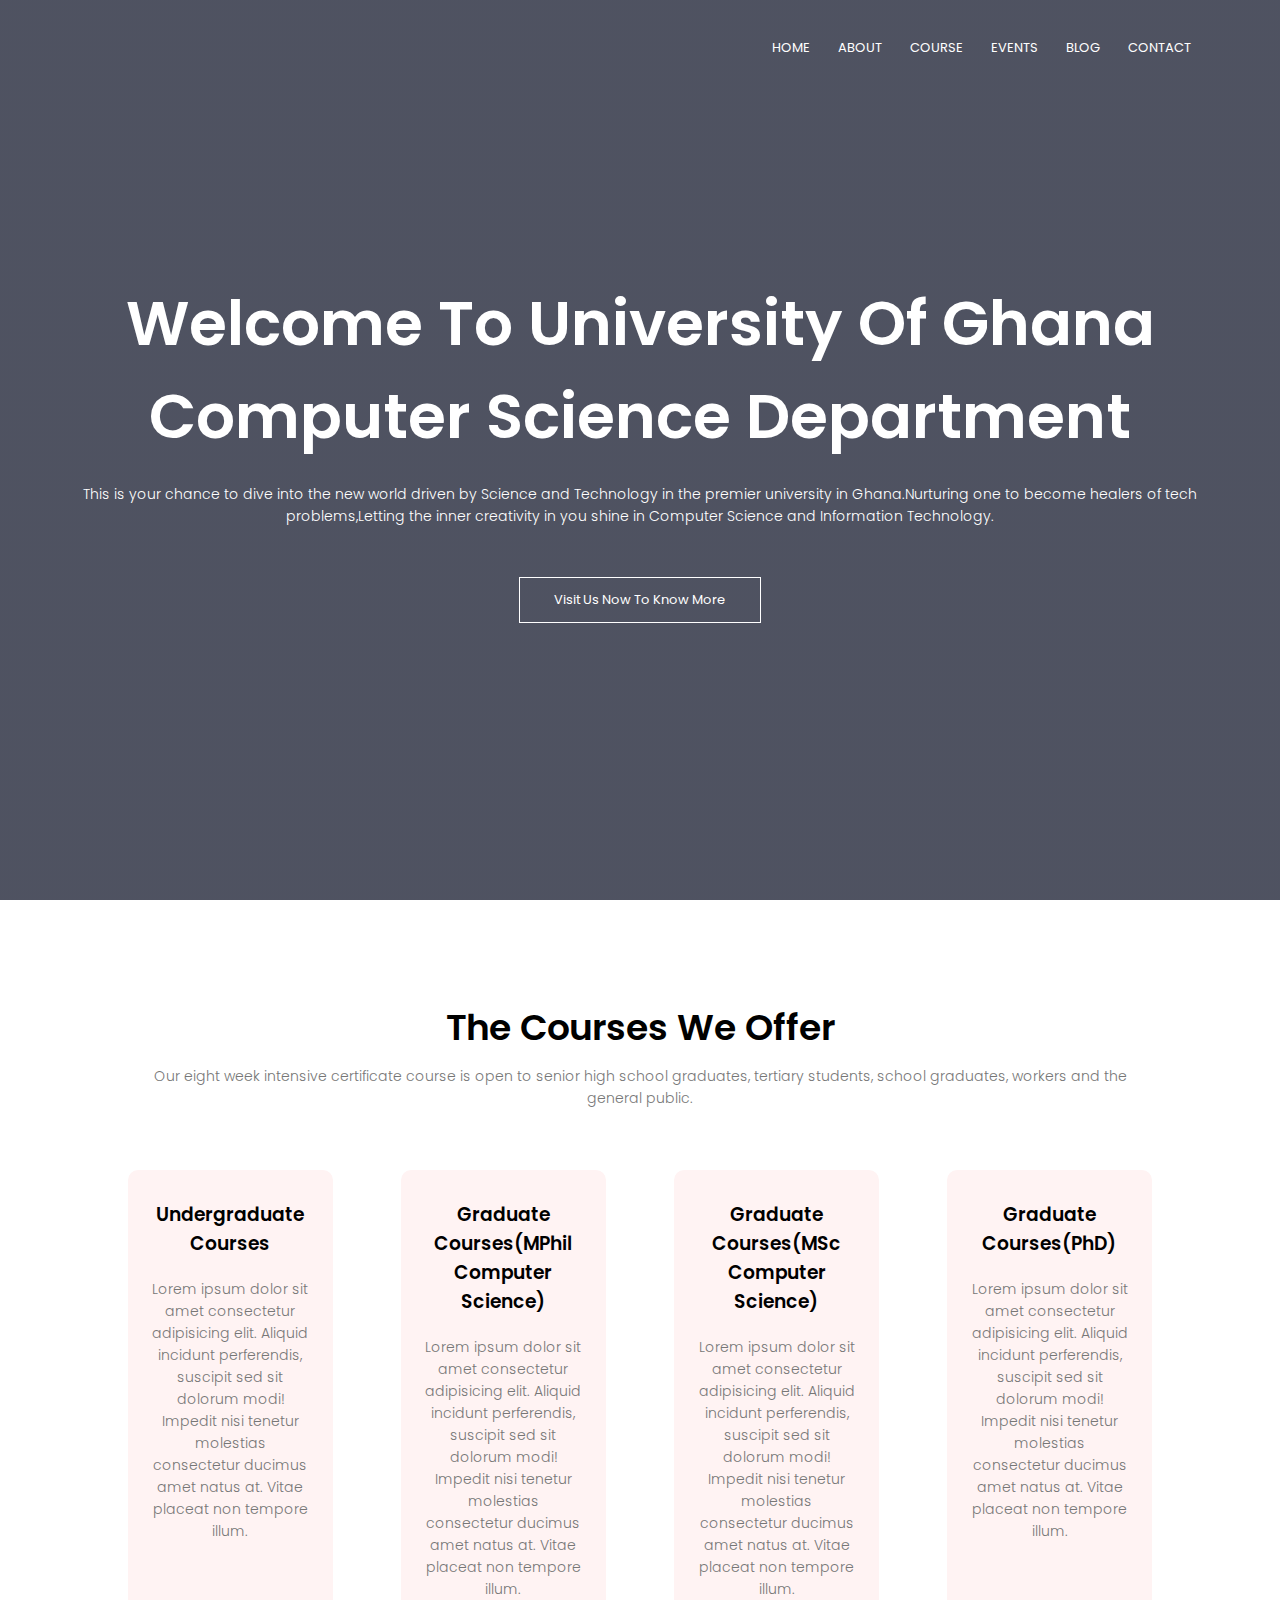
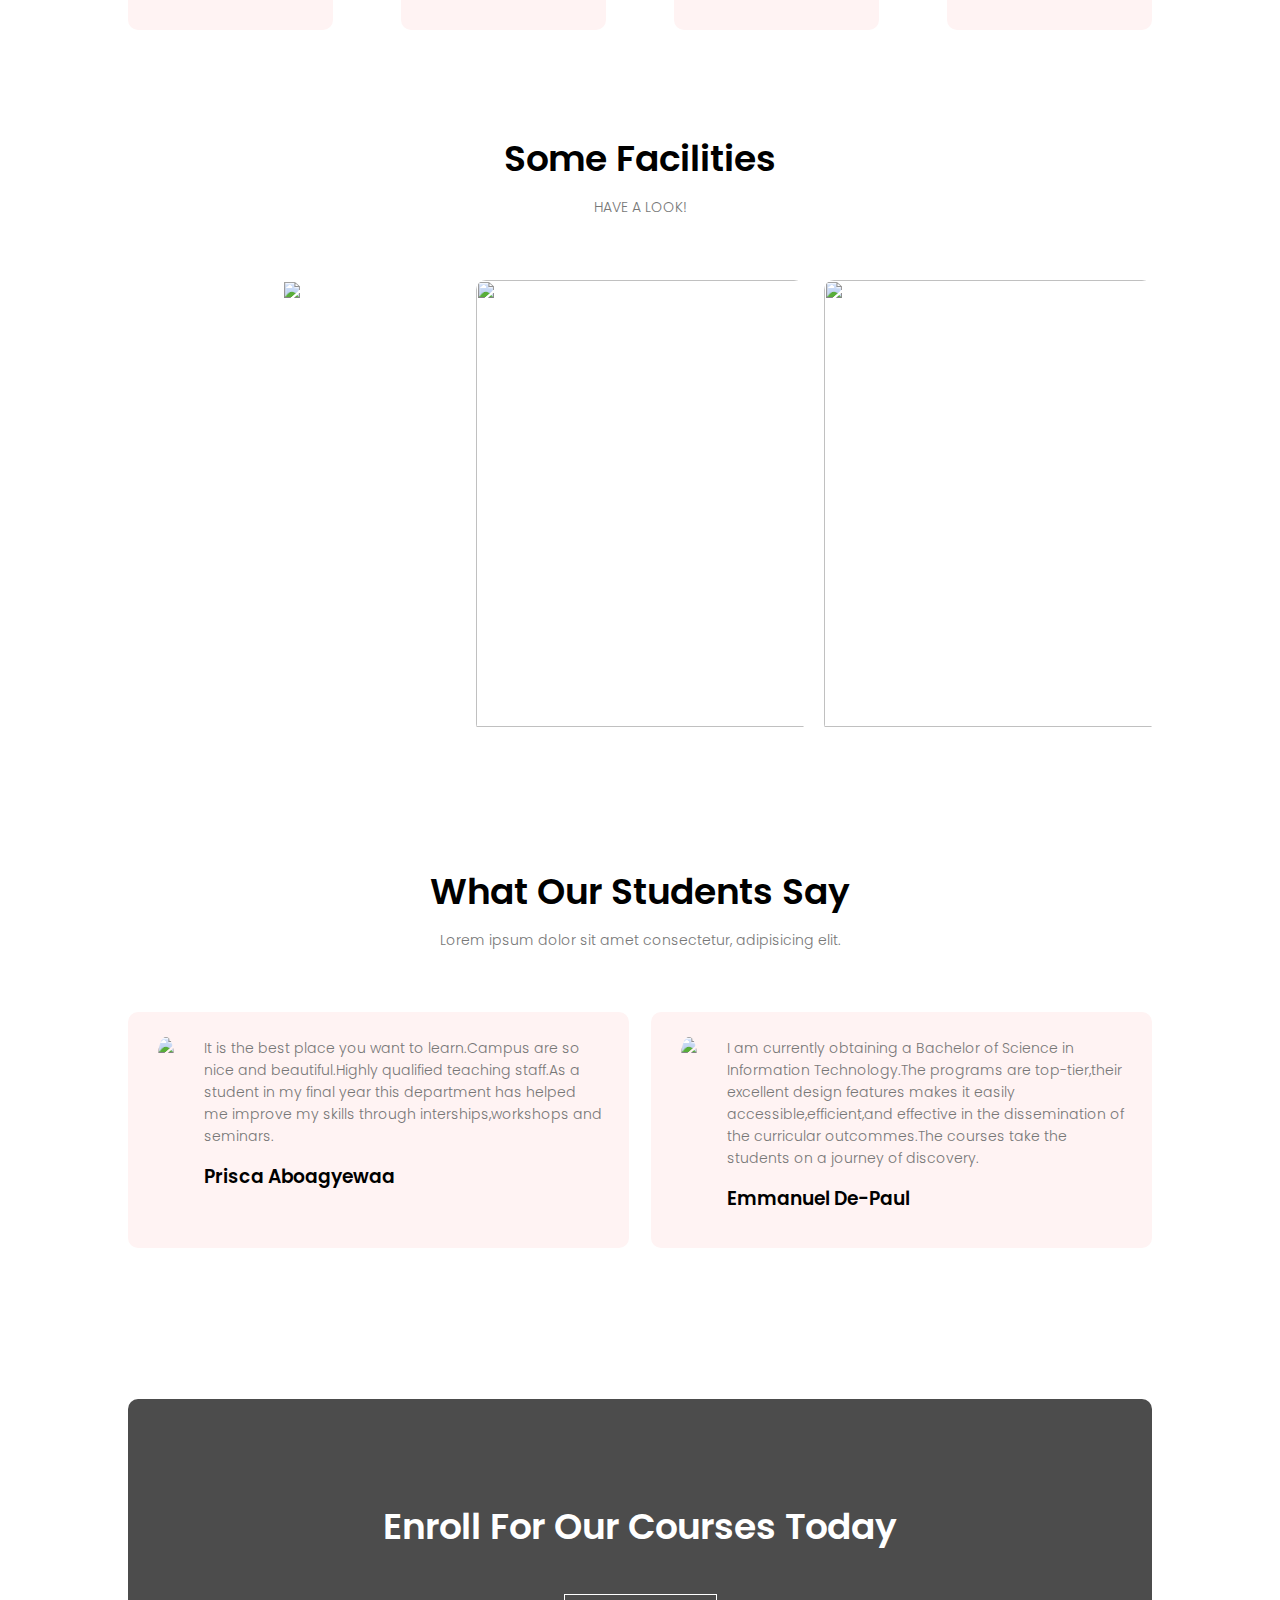
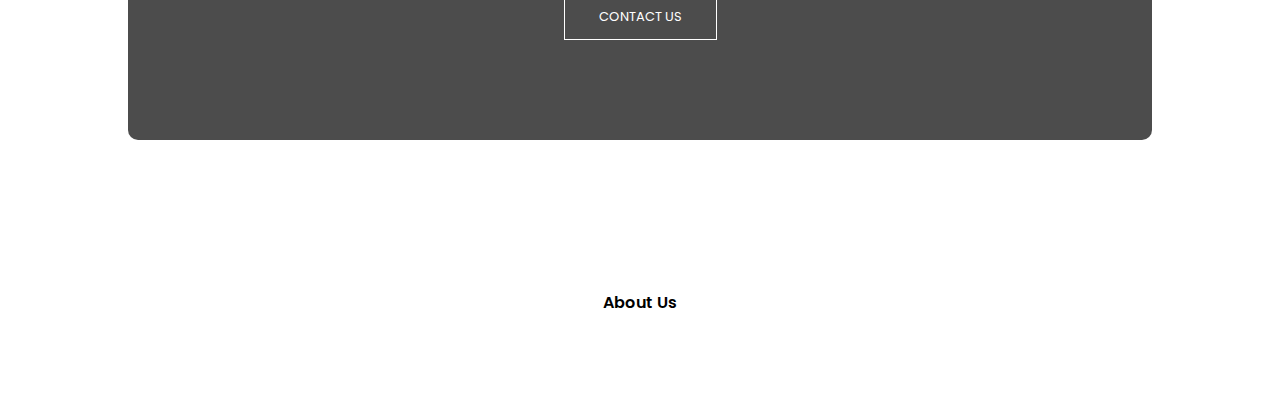
==== about.html @ a9520d4b "added a homepage" ====
<!DOCTYPE html>
<html lang="en">
<head>
    <meta charset="UTF-8">
    <meta name="viewport" content="width=device-width, initial-scale=1.0">
    <title>Homepage</title>
    <link rel="stylesheet" href="style.css">
    <link rel="preconnect" href="https://fonts.googleapis.com">
<link rel="preconnect" href="https://fonts.gstatic.com" crossorigin>
<link href="https://fonts.googleapis.com/css2?family=Poppins:wght@100;200;300;400;600;700&display=swap" rel="stylesheet">
<link rel="stylesheet" href="font-awesome-4.7.0/css/font-awesome.min.css">
</head>
<body>
<section class="header">
    <nav>
        <a href="index.html"><img src="https://dcs.ug.edu.gh/img/comScience_logo.png" title style="width:400px" ></a>
        <div class="nav-links">
            <ul>
                <li><a href="">HOME</a></li>
                <li><a href="">ABOUT</a></li>
                <li><a href="">COURSE</a></li>
                <li><a href="">EVENTS</a></li>
                <li><a href="">BLOG</a></li>
                <li><a href="">CONTACT</a></li>
            </ul>

        </div>
    </nav>
<div class="text-box">
    <h1>Welcome To University Of Ghana Computer Science Department</h1>
    <P>This is your chance to dive into the new world driven by Science and Technology in the premier university in Ghana.Nurturing one to become healers of tech problems,Letting the inner creativity in you shine in Computer Science and Information Technology.
    </P>
    <a href="" class="hero-btn">Visit Us Now To Know More</a>
</div>
</section>

<section class="course">
<h1>The Courses We Offer</h1>
<p> Our eight week intensive certificate course is open to senior high school graduates, tertiary students, school graduates, workers and the general public.</p>

<div class="row">
   <div class="course-col">
   <h3>Undergraduate Courses</h3>
   <p>Lorem ipsum dolor sit amet consectetur adipisicing elit. Aliquid incidunt perferendis, suscipit sed sit dolorum modi! Impedit nisi tenetur molestias consectetur ducimus amet natus at. Vitae placeat non tempore illum.</p>
</div>
<div class="course-col">
    <h3>Graduate Courses(MPhil Computer Science)</h3>
    <p>Lorem ipsum dolor sit amet consectetur adipisicing elit. Aliquid incidunt perferendis, suscipit sed sit dolorum modi! Impedit nisi tenetur molestias consectetur ducimus amet natus at. Vitae placeat non tempore illum.</p>
</div>
<div class="course-col">
    <h3>Graduate Courses(MSc Computer Science)</h3>
    <p>Lorem ipsum dolor sit amet consectetur adipisicing elit. Aliquid incidunt perferendis, suscipit sed sit dolorum modi! Impedit nisi tenetur molestias consectetur ducimus amet natus at. Vitae placeat non tempore illum.</p>
</div> 
<div class="course-col">
    <h3>Graduate Courses(PhD)</h3>
    <p>Lorem ipsum dolor sit amet consectetur adipisicing elit. Aliquid incidunt perferendis, suscipit sed sit dolorum modi! Impedit nisi tenetur molestias consectetur ducimus amet natus at. Vitae placeat non tempore illum.</p>
</div>

</div>

</section>

<section class="facilities">
    <h1>Some Facilities</h1>
    <p>HAVE A LOOK!</p>

    <div class="row">
    <div class="facilities-col">
        <img src="https://www.york.ac.uk/media/york-virtual-visit/departments/compsci-360-thumb-3.jpg">      
        <div class="layer">
        <h3>Modern IT LAB</h3>
        </div>
    </div>
        <div class="facilities-col">
            <img src="https://lh3.googleusercontent.com/p/AF1QipNQ2-kBi20TlKJVLBk-f9S_QU9PWYm1K0mdx1Es=s1600-w400" width="725" height="447">      
            <div class="layer">
            <h3>COMPUTER SCIENCE DEPARTMENT</h3>
            </div>
   </div>
         <div class="facilities-col">
         <img src="https://upload.wikimedia.org/wikipedia/commons/1/1a/Curtis_Lecture_Halls_interior_view3_empty_class.jpg" width="725" height="447">      
         <div class="layer">
         <h3>LECTURE HALL</h3>
         </div>
     </div>
    </div> 
</section>

<section class="testimonials">
<h1>What Our Students Say</h1>
<p>Lorem ipsum dolor sit amet consectetur, adipisicing elit.</p>

<div class="row">
    <div class="testimonials-col">
    <img src="https://educationnewscanada.com/images_news/id_news_0_20210901010941_612fb7d13c095.jpg">
    <div>
    <P> It is the best place you want to learn.Campus are so nice and beautiful.Highly qualified teaching staff.As a student in my final year this department has helped me improve my skills through interships,workshops and seminars.</P>
    <h3>Prisca Aboagyewaa</h3>
    <i class="fa fa-star"  aria-hidden="true"></i>
    <i class="fa fa-star" aria-hidden="true"></i>
    <i class="fa fa-star"></i>
    <i class="fa fa-star"></i>
    <i class="fa fa-star-o"></i>
        
    </div>
    </div>

    <div class="testimonials-col">
        <img src="https://c8.alamy.com/comp/2GB58JB/end-of-coronavirus-pandemic-excited-black-teenager-taking-off-face-mask-gesturing-thumbs-up-over-blue-background-2GB58JB.jpg">
        <div>
        <P>I am currently obtaining a Bachelor of Science in Information Technology.The programs are top-tier,their excellent design features makes it easily accessible,efficient,and effective in the dissemination of the curricular outcommes.The courses take the students on a journey of discovery.</P>
        <h3>Emmanuel De-Paul</h3>
        <i class="fa fa-star"></i>
        <i class="fa fa-star"></i>
        <i class="fa fa-star"></i>
        <i class="fa fa-star"></i>
        <i class="fa fa-star-half-o"></i>
        
        </div>
        </div>
</div>
</section>

<section class="cta">
<h1>Enroll For Our Courses Today</h1>
<a href="" class="hero-btn">CONTACT US</a>
</section>

<section class="footer">
    <h4>About Us</h4>
    <P></P>
    <div class="icons">
       <a href="" ><i class="fa fa-facebook"></i></a>
       <a href="https://twitter.com/dcs_ug?t=bxu60SPQaxRmIq5wXFxP_A&s=09" ><i class="fa fa-twitter"></i></a>
       <a href="https://www.instagram.com/compssa_uog/?igshid=NGVhN2U2NjQ0Yg%3D%3D" ><i class="fa fa-instagram"></i></a>
       <a href="" ><i class="fa fa-linkedin"></i></a>
    </div>
</section>




</body>

</body>
</html>
---- style.css ----
*{
    margin: 0;
    padding: 0%;
    font-family: 'Poppins', sans-serif;
}
.header{
    min-height: 100vh;
    width: 100%;
    background-image: linear-gradient(rgba(4,9,30,0.7),rgba(4,9,30,0.7)),url(https://media.premiumtimesng.com/wp-content/files/2019/10/University-of-Ghana.jpg);
    background-position: center ;
    background-size: cover;
    position: relative;
} 
nav{
    display: flex;
    padding: 2% 6%;
    justify-content: space-between;
    align-items: center;
}
.nav-links{
    flex: 1;
    text-align: right;
}
.nav-links ul li{
    list-style: none;
    display: inline-block;
    padding: 8px 12px;
    position: relative;
}
.nav-links ul li a{
    color: white;
    text-decoration: none;
    font-size: 13px;


}
.nav-links ul li::after{
    content: '';
    width: 0%;
    height: 2px;
    background: #f44336;
    display: block;
    margin: auto;
    transition: 0.5s;
}
.nav-links ul li:hover::after{
    width: 100%;

}
.text-box{
    width: 90%;
    color: #fff;
    position: absolute;
    top: 50%;
    left: 50%;
    transform: translate(-50%,-50%);
    text-align: center;

}
.text-box h1{
    font-size: 62px;
}
.text-box p{
    margin: 10px 0 40px;
    font-size: 14px;
    color: #fff;
}
.hero-btn{
    display: inline-block;
    text-decoration: none;
    color: #fff;
    border: 1px solid #fff;
    padding: 12px 34px;
    font-size: 13px;
    background: transparent;
    position: relative;
    cursor: pointer;
}
.hero-btn:hover{
    border: 1px solid #f44336;
    background: #f44336;
    transition: 1s;
}

.course{
    width: 80%;
    margin: auto;
    text-align: center;
    padding-top: 100px ;
}
h1{
    font-size: 36px;
    font-weight: 600;
}
p{
    color: #777;
    font-size: 14px;
    font-weight: 300;
    line-height: 22px;
    padding: 10px;
}
.row{
     margin-top: 5%;
     display: flex;
     justify-content: space-between;
}
.course-col{
    flex-basis: 20%;
    background: #fff3f3;
    border-radius: 10px;
    margin-bottom: 5%;
    padding: 20px 12px;
    box-sizing: border-box;
    transition: 0.5s;
}
h3{
   text-align: center;
   font-weight: 600;
   margin: 10px 0; 
}
.course-col:hover{
box-shadow: 0 0 20px 0px rgba(0,0,0,0.2);
}
.facilities{
    width:80%;
    margin: auto;
    text-align: center;
    padding-top: 50px;
}
.facilities-col{
    flex-basis: 32%;
    border-radius: 10px;
    margin-bottom: 30px;
    position: relative;
    overflow: hidden;

}
.facilities-col image{
    width: 100%;
    height: 100%;
}
.layer{
    background: transparent;
    height: 100%;
    width: 100%;
    position: absolute;
    top: 0;
    left: 0%;
    transition: 0.5s; 
}
.layer:hover{
    background: rgba(226,0,0,0.7);
}
.layer h3{
    width: 100%;
    font-weight: 500;
    color: #fff;
    font-size: 26px;
    bottom: 0;
    left: 50%;
    transform: translateX(-50%);
    position: absolute;
    opacity: 0;
    transition: 0.5s ;
}
.layer:hover h3{
bottom: 49%;
opacity: 1;
}
.testimonials{
    width: 80%;
    margin: auto;
    padding-top: 100px;
    text-align: center;

}
.testimonials-col{
    flex-basis: 44%;
    border-radius: 10px;
    margin-bottom: 5%;
    text-align: left;
    background: #fff3f3;
    padding: 25px;
    cursor: pointer;
    display: flex;
}
.testimonials-col img{
    height: 40px;
    margin-left: 5px;
    margin-right: 30px;
    border-radius: 50%;
}
.testimonials-col p{
    padding: 0%;
}
.testimonials-col h3{
    margin-top: 15px;
    text-align: left;
}
.testimonials-col .fa{
    color: #f44336;
}
.cta{
    margin: 100px auto;
    width: 80%;
    background-image: linear-gradient(rgba(0,0,0,0.7),rgba(0,0,0,0.7)),url(https://acity.edu.gh/study/images/computer-science-engineering.jpg);
    background-position: center;
    background-size: cover;
    border-radius: 10px;
    text-align: center;
    padding: 100px 0;
}
.cta h1{
    color: #fff;
    margin-bottom: 40px;
    padding: 0;
}
.footer{
    width: 100%;
    text-align: center;
    padding: 30px 0;
}
.footer h4{
    margin-bottom: 25px;
    margin-top: 20px;
    font-weight: 600;
}
.icons .fa{
    color: #f44336;
    margin: 0 13px;
    cursor: pointer;
    padding: 18px 0;

}
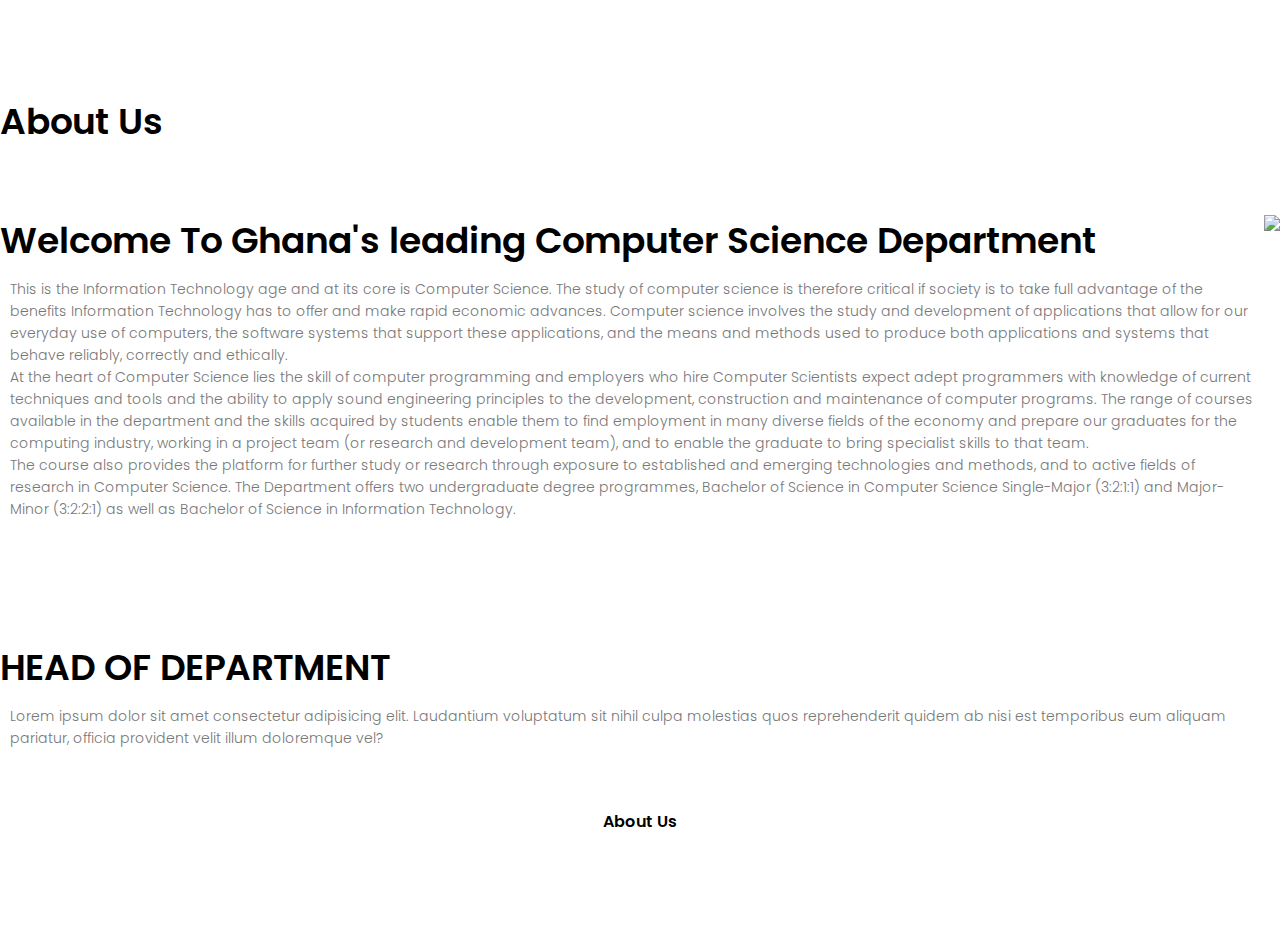
==== commit 2bd6f534: "an about page" ====
--- a/about.html
+++ b/about.html
@@ -11,120 +11,56 @@
 <link rel="stylesheet" href="font-awesome-4.7.0/css/font-awesome.min.css">
 </head>
 <body>
-<section class="header">
+<section class="sub-header">
     <nav>
         <a href="index.html"><img src="https://dcs.ug.edu.gh/img/comScience_logo.png" title style="width:400px" ></a>
         <div class="nav-links">
             <ul>
-                <li><a href="">HOME</a></li>
-                <li><a href="">ABOUT</a></li>
-                <li><a href="">COURSE</a></li>
+                <li><a href="index.html">HOME</a></li>
+                <li><a href="about.html">ABOUT</a></li>
+                <li><a href="course.html">COURSE</a></li>
                 <li><a href="">EVENTS</a></li>
-                <li><a href="">BLOG</a></li>
-                <li><a href="">CONTACT</a></li>
+                <li><a href="blog.html">BLOG</a></li>
+                <li><a href="contact.html">CONTACT</a></li>
             </ul>
 
         </div>
     </nav>
-<div class="text-box">
-    <h1>Welcome To University Of Ghana Computer Science Department</h1>
-    <P>This is your chance to dive into the new world driven by Science and Technology in the premier university in Ghana.Nurturing one to become healers of tech problems,Letting the inner creativity in you shine in Computer Science and Information Technology.
-    </P>
-    <a href="" class="hero-btn">Visit Us Now To Know More</a>
-</div>
+<h1>About Us</h1>
 </section>
 
-<section class="course">
-<h1>The Courses We Offer</h1>
-<p> Our eight week intensive certificate course is open to senior high school graduates, tertiary students, school graduates, workers and the general public.</p>
+<section class="about-us">
+<div class="row">
+    <div class="about-col">
+        <h1>Welcome To Ghana's leading Computer Science Department</h1>
+        <p>This is the Information Technology age and at its core is Computer Science. The study of computer science is therefore critical if society is to take full advantage of the benefits Information Technology has to offer and make rapid economic advances. Computer science involves the study and development of applications that allow for our everyday use of computers, the software systems that support these applications, and the means and methods used to produce both applications and systems that behave reliably, correctly and ethically.<br> At the heart of Computer Science lies the skill of computer programming and employers who hire Computer Scientists expect adept programmers with knowledge of current techniques and tools and the ability to apply sound engineering principles to the development, construction and maintenance of computer programs.
 
+            The range of courses available in the department and the skills acquired by students enable them to find employment in many diverse fields of the economy and prepare our graduates for the computing industry, working in a project team (or research and development team), and to enable the graduate to bring specialist skills to that team.<br> The course also provides the platform for further study or research through exposure to established and emerging technologies and methods, and to active fields of research in Computer Science.
+            
+            The Department offers two undergraduate degree programmes, Bachelor of Science in Computer Science Single-Major (3:2:1:1) and Major-Minor (3:2:2:1) as well as Bachelor of Science in Information Technology.</p>
+        <a href="" class="hero-btn red-btn">EXPLORE NOW</a>
+    </div>
+    <div class="about-col">
+    <img src="https://dcs.ug.edu.gh/img/gallery/PHOTO-2019-03-04-14-42-37.jpg">
+    </div>
+</div>
 <div class="row">
-   <div class="course-col">
-   <h3>Undergraduate Courses</h3>
-   <p>Lorem ipsum dolor sit amet consectetur adipisicing elit. Aliquid incidunt perferendis, suscipit sed sit dolorum modi! Impedit nisi tenetur molestias consectetur ducimus amet natus at. Vitae placeat non tempore illum.</p>
-</div>
-<div class="course-col">
-    <h3>Graduate Courses(MPhil Computer Science)</h3>
-    <p>Lorem ipsum dolor sit amet consectetur adipisicing elit. Aliquid incidunt perferendis, suscipit sed sit dolorum modi! Impedit nisi tenetur molestias consectetur ducimus amet natus at. Vitae placeat non tempore illum.</p>
-</div>
-<div class="course-col">
-    <h3>Graduate Courses(MSc Computer Science)</h3>
-    <p>Lorem ipsum dolor sit amet consectetur adipisicing elit. Aliquid incidunt perferendis, suscipit sed sit dolorum modi! Impedit nisi tenetur molestias consectetur ducimus amet natus at. Vitae placeat non tempore illum.</p>
-</div> 
-<div class="course-col">
-    <h3>Graduate Courses(PhD)</h3>
-    <p>Lorem ipsum dolor sit amet consectetur adipisicing elit. Aliquid incidunt perferendis, suscipit sed sit dolorum modi! Impedit nisi tenetur molestias consectetur ducimus amet natus at. Vitae placeat non tempore illum.</p>
-</div>
+<div class="about-col">
+<h1>HEAD OF DEPARTMENT</h1>
+<p>Lorem ipsum dolor sit amet consectetur adipisicing elit. Laudantium voluptatum sit nihil culpa molestias quos reprehenderit quidem ab nisi est temporibus eum aliquam pariatur, officia provident velit illum doloremque vel?</p>
 
 </div>
 
+
+
+
 </section>
 
-<section class="facilities">
-    <h1>Some Facilities</h1>
-    <p>HAVE A LOOK!</p>
 
-    <div class="row">
-    <div class="facilities-col">
-        <img src="https://www.york.ac.uk/media/york-virtual-visit/departments/compsci-360-thumb-3.jpg">      
-        <div class="layer">
-        <h3>Modern IT LAB</h3>
-        </div>
-    </div>
-        <div class="facilities-col">
-            <img src="https://lh3.googleusercontent.com/p/AF1QipNQ2-kBi20TlKJVLBk-f9S_QU9PWYm1K0mdx1Es=s1600-w400" width="725" height="447">      
-            <div class="layer">
-            <h3>COMPUTER SCIENCE DEPARTMENT</h3>
-            </div>
-   </div>
-         <div class="facilities-col">
-         <img src="https://upload.wikimedia.org/wikipedia/commons/1/1a/Curtis_Lecture_Halls_interior_view3_empty_class.jpg" width="725" height="447">      
-         <div class="layer">
-         <h3>LECTURE HALL</h3>
-         </div>
-     </div>
-    </div> 
-</section>
 
-<section class="testimonials">
-<h1>What Our Students Say</h1>
-<p>Lorem ipsum dolor sit amet consectetur, adipisicing elit.</p>
 
-<div class="row">
-    <div class="testimonials-col">
-    <img src="https://educationnewscanada.com/images_news/id_news_0_20210901010941_612fb7d13c095.jpg">
-    <div>
-    <P> It is the best place you want to learn.Campus are so nice and beautiful.Highly qualified teaching staff.As a student in my final year this department has helped me improve my skills through interships,workshops and seminars.</P>
-    <h3>Prisca Aboagyewaa</h3>
-    <i class="fa fa-star"  aria-hidden="true"></i>
-    <i class="fa fa-star" aria-hidden="true"></i>
-    <i class="fa fa-star"></i>
-    <i class="fa fa-star"></i>
-    <i class="fa fa-star-o"></i>
-        
-    </div>
-    </div>
 
-    <div class="testimonials-col">
-        <img src="https://c8.alamy.com/comp/2GB58JB/end-of-coronavirus-pandemic-excited-black-teenager-taking-off-face-mask-gesturing-thumbs-up-over-blue-background-2GB58JB.jpg">
-        <div>
-        <P>I am currently obtaining a Bachelor of Science in Information Technology.The programs are top-tier,their excellent design features makes it easily accessible,efficient,and effective in the dissemination of the curricular outcommes.The courses take the students on a journey of discovery.</P>
-        <h3>Emmanuel De-Paul</h3>
-        <i class="fa fa-star"></i>
-        <i class="fa fa-star"></i>
-        <i class="fa fa-star"></i>
-        <i class="fa fa-star"></i>
-        <i class="fa fa-star-half-o"></i>
-        
-        </div>
-        </div>
-</div>
-</section>
 
-<section class="cta">
-<h1>Enroll For Our Courses Today</h1>
-<a href="" class="hero-btn">CONTACT US</a>
-</section>
 
 <section class="footer">
     <h4>About Us</h4>
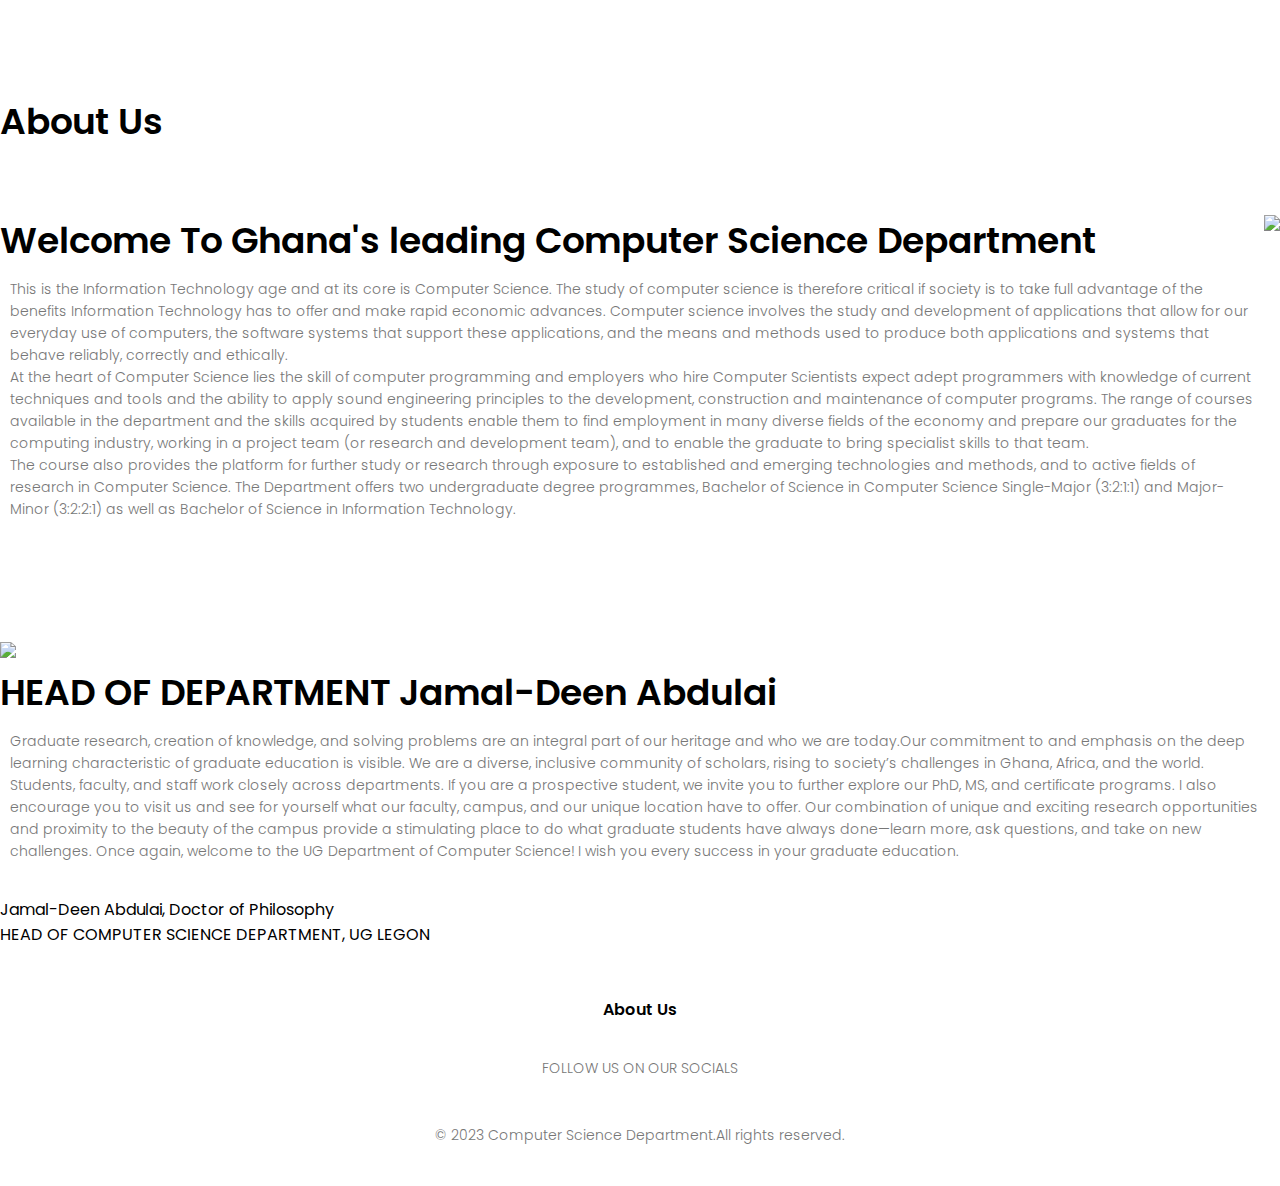
==== commit a6e67516: "done with about page" ====
--- a/about.html
+++ b/about.html
@@ -19,9 +19,10 @@
                 <li><a href="index.html">HOME</a></li>
                 <li><a href="about.html">ABOUT</a></li>
                 <li><a href="course.html">COURSE</a></li>
-                <li><a href="">EVENTS</a></li>
+                <li><a href="events.html">EVENTS</a></li>
                 <li><a href="blog.html">BLOG</a></li>
                 <li><a href="contact.html">CONTACT</a></li>
+                <li><a href="admission.html">ADMISSION</a></li>
             </ul>
 
         </div>
@@ -46,10 +47,23 @@
 </div>
 <div class="row">
 <div class="about-col">
-<h1>HEAD OF DEPARTMENT</h1>
-<p>Lorem ipsum dolor sit amet consectetur adipisicing elit. Laudantium voluptatum sit nihil culpa molestias quos reprehenderit quidem ab nisi est temporibus eum aliquam pariatur, officia provident velit illum doloremque vel?</p>
+    <img src="https://dcs.ug.edu.gh/img/Dr%20Jamal%20Deen%20Abdulai.jpg">
+<h1>HEAD OF DEPARTMENT
+    Jamal-Deen Abdulai
+
+</h1>
+<p>
+    Graduate research, creation of knowledge, and solving problems are an integral part of our heritage and who we are today.Our commitment to and emphasis on the deep learning characteristic of graduate education is visible. 
+
+We are a diverse, inclusive community of scholars, rising to society’s challenges in Ghana, Africa, and the world.<br> Students, faculty, and staff work closely across departments. If you are a prospective student, we invite you to further explore our PhD, MS, and certificate programs. I also encourage you to visit us and see for yourself what our faculty, campus, and our unique location have to offer. Our combination of unique and exciting research opportunities and proximity to the beauty of the campus provide a stimulating place to do what graduate students have always done—learn more, ask questions, and take on new challenges.
+
+Once again, welcome to the UG Department of Computer Science! 
+I wish you every success in your graduate education.
+</p><br>Jamal-Deen Abdulai, Doctor of Philosophy<BR>
+       HEAD OF COMPUTER SCIENCE DEPARTMENT, UG LEGON
 
 </div>
+   
 
 
 
@@ -64,13 +78,13 @@
 
 <section class="footer">
     <h4>About Us</h4>
-    <P></P>
+    <P>FOLLOW US ON OUR SOCIALS</P>
     <div class="icons">
-       <a href="" ><i class="fa fa-facebook"></i></a>
        <a href="https://twitter.com/dcs_ug?t=bxu60SPQaxRmIq5wXFxP_A&s=09" ><i class="fa fa-twitter"></i></a>
        <a href="https://www.instagram.com/compssa_uog/?igshid=NGVhN2U2NjQ0Yg%3D%3D" ><i class="fa fa-instagram"></i></a>
-       <a href="" ><i class="fa fa-linkedin"></i></a>
+       <a href="https://www.linkedin.com/in/computer-science-dep-ug-legon-aa25b846?trk=contact-info" ><i class="fa fa-linkedin"></i></a>
     </div>
+    <P>&copy; 2023 Computer Science  Department.All rights reserved.</P>
 </section>
 
 
